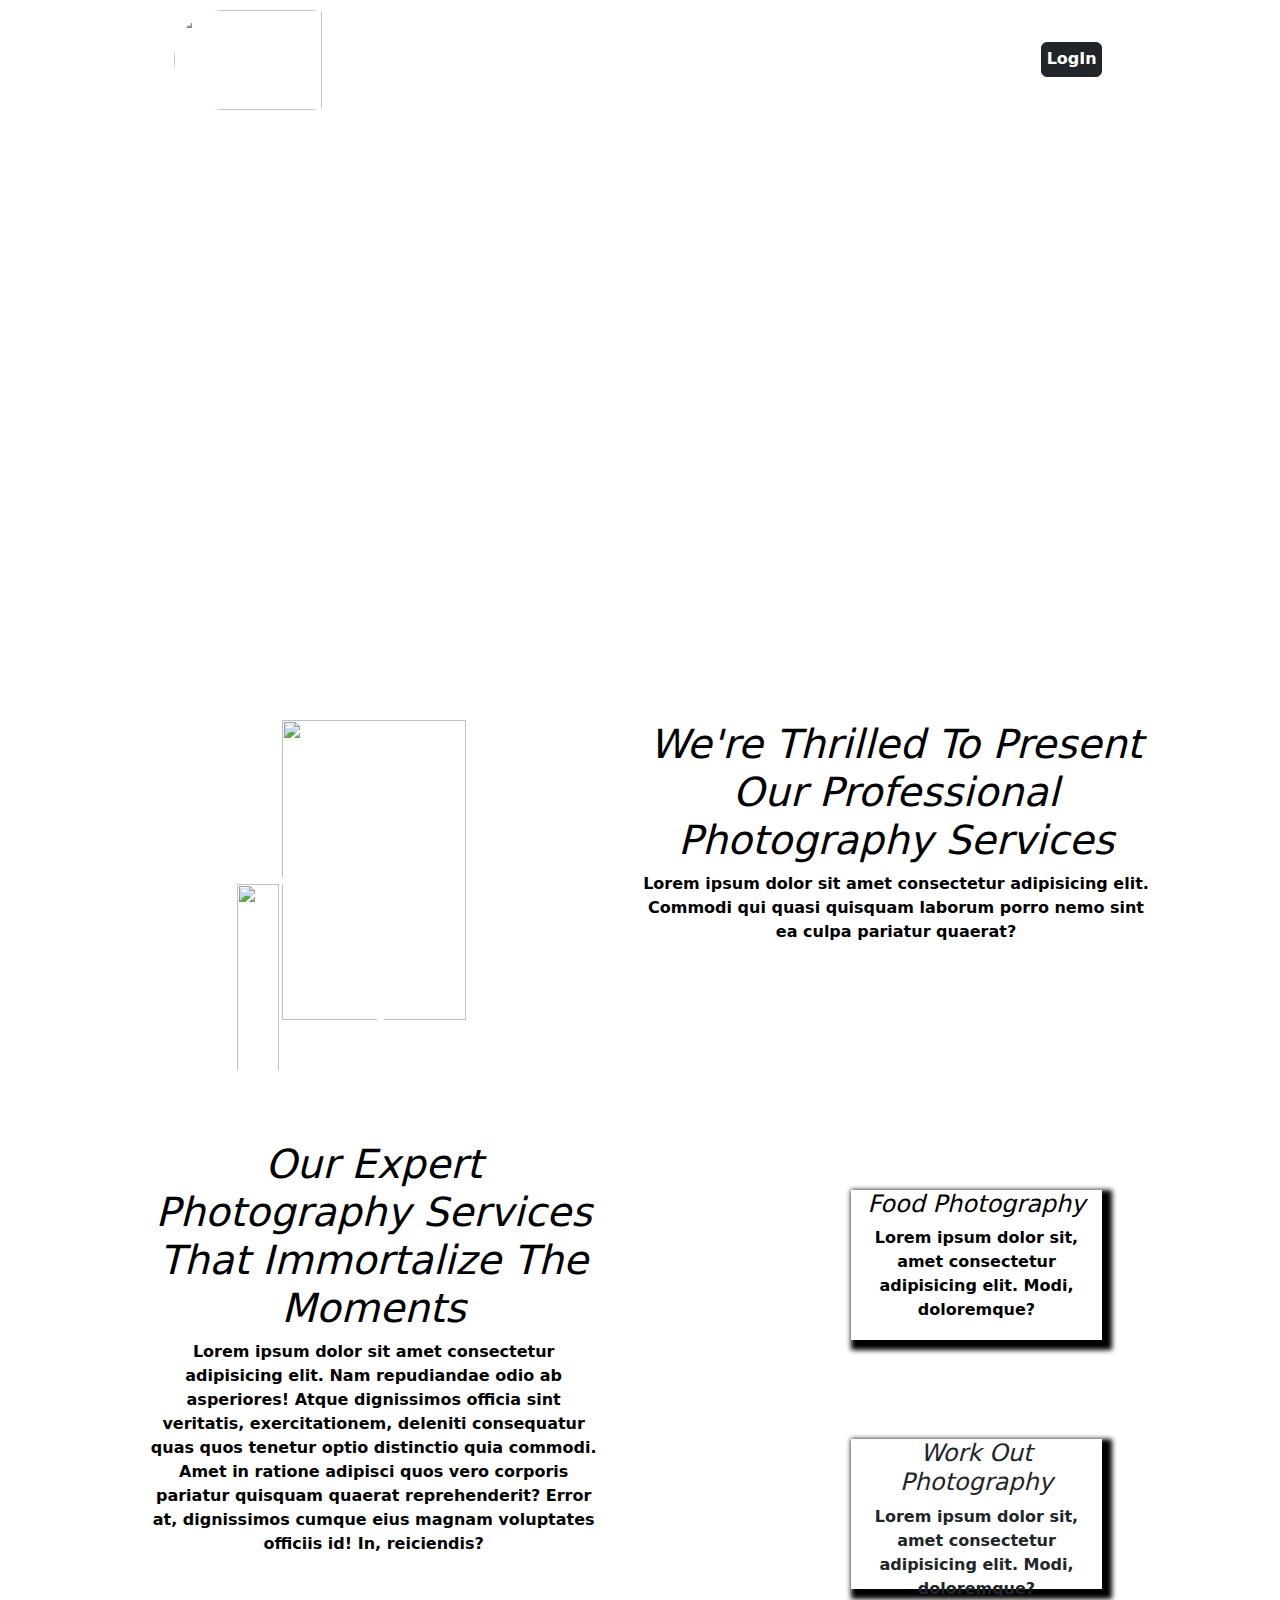
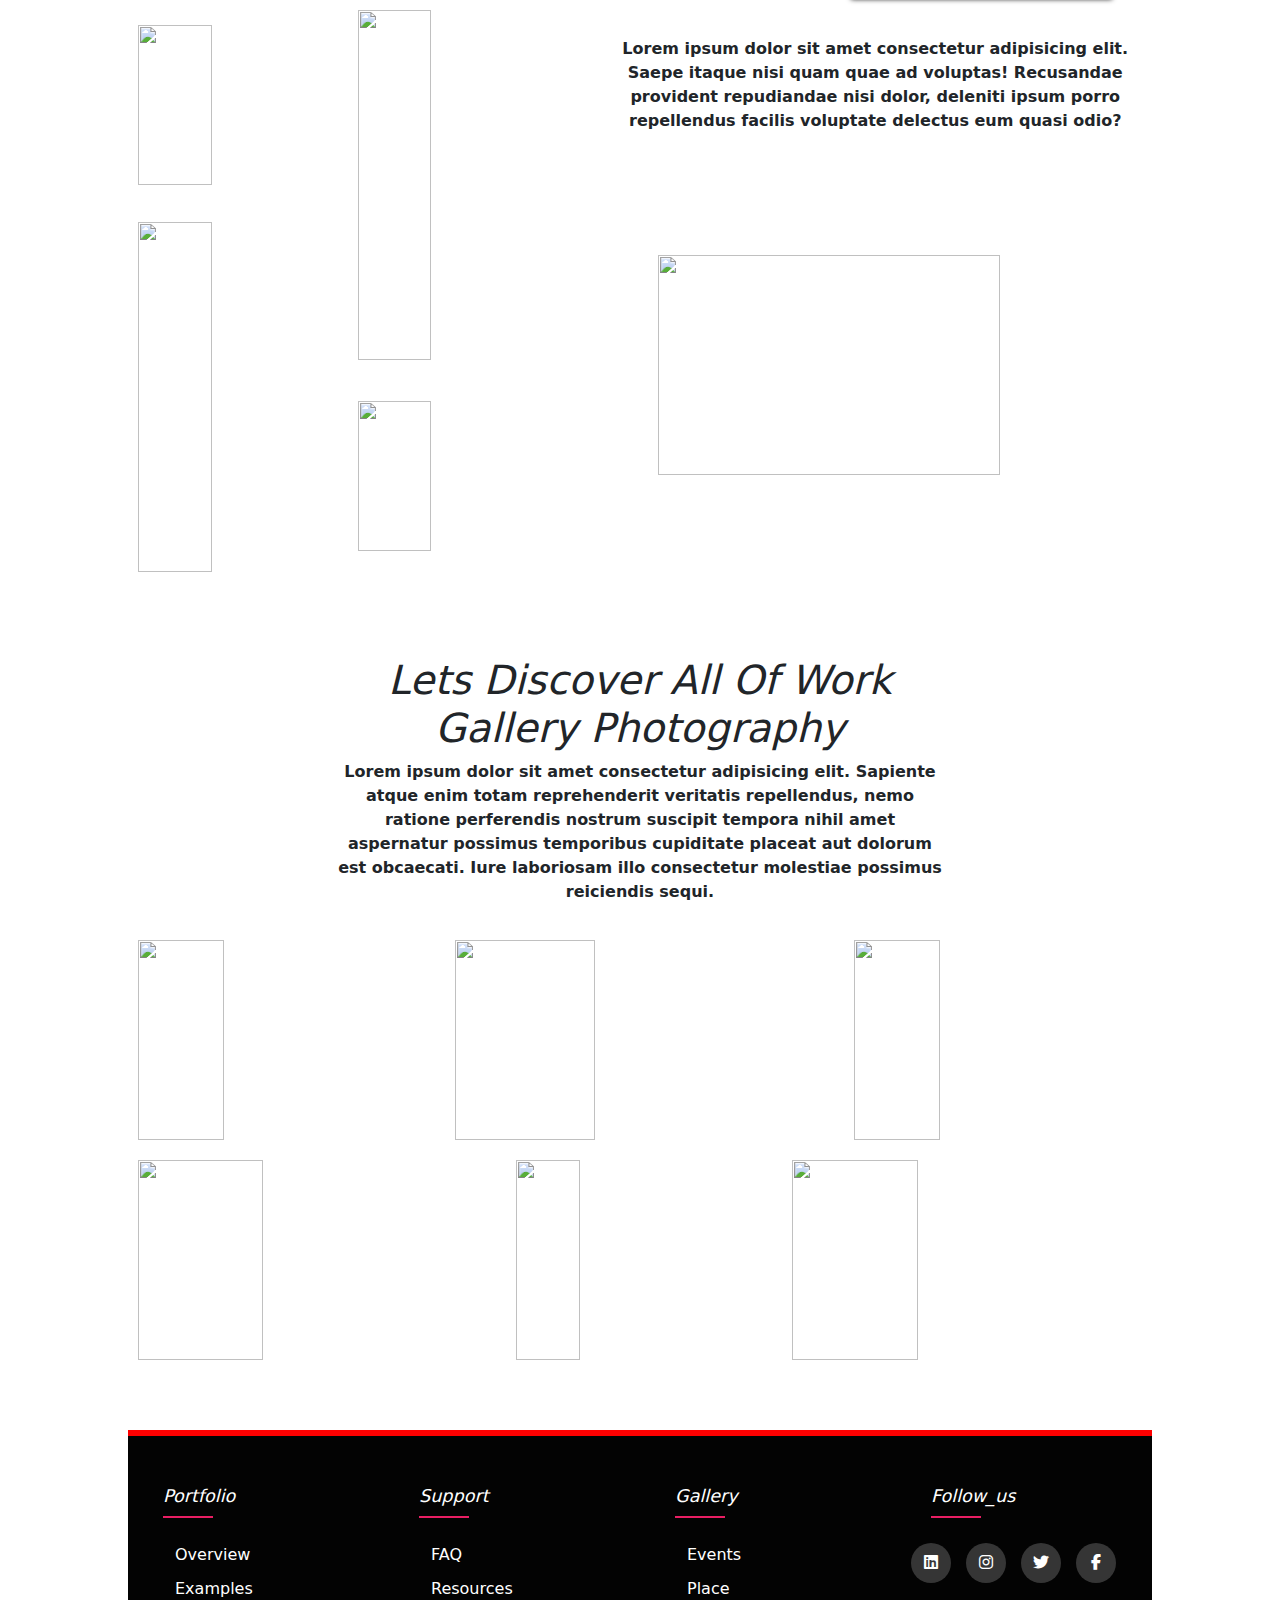
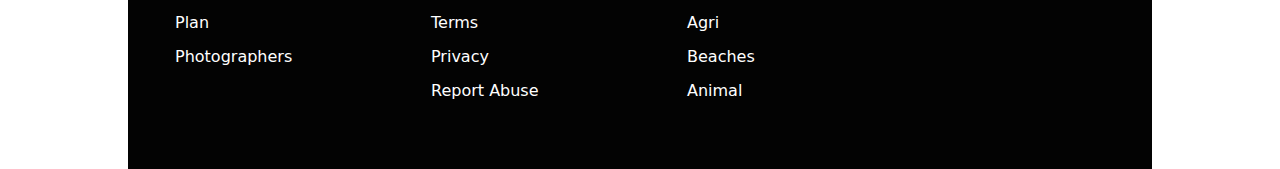
==== index.html @ e04cddc2 "first commit" ====
<!DOCTYPE html>
<html lang="en">

<head>
    <meta charset="UTF-8">
    <meta name="viewport" content="width=device-width, initial-scale=1.0">
    <title>index</title>
    <link rel="stylesheet" href="https://cdn.jsdelivr.net/npm/bootstrap@4.0.0/dist/css/bootstrap.min.css">

    <link rel="stylesheet" href="https://cdnjs.cloudflare.com/ajax/libs/font-awesome/6.5.1/css/all.min.css" />

    <link href="https://cdn.jsdelivr.net/npm/bootstrap@5.1.3/dist/css/bootstrap.min.css" rel="stylesheet" />

    <link href="https://cdn.jsdelivr.net/npm/bootstrap@5.3.3/dist/css/bootstrap.min.css" rel="stylesheet">
    <script src="https://cdn.jsdelivr.net/npm/bootstrap@5.3.3/dist/js/bootstrap.bundle.min.js"></script>

    <style>
        * {
            padding: 0;
            margin: 0;
            box-sizing: border-box;
        }
        body{
            width: 100%;
            min-height: 800px;
            background: url(img/back.jpg);
            /* background-color: #030303; */
        }

        .warpper {
            width: 80%;
            min-height: 600px;
            margin: auto;
            display: flex;
            flex-direction: column;
            /* background: url(img/back.jpg); */
            background-color: white;
        }

        /* ------------------  header   ------------------- */
        .header {
            width: 100%;
            height: 700px;
            display: flex;
            flex-direction: row;
            background: url(img/goa.jpg);
            background-repeat: no-repeat;
            background-size: cover;
            /* background-color: aqua; */
        }

        .logo {
            width: 20%;
            height: 100px;
            /* background-color: aqua; */
        }

        .logo img {
            width: 80%;
            height: 100px;
            margin-left: 20%;
            margin-top: 10px;
            border-radius: 50px;
        }

        .menu {
            width: 65%;
            height: 100px;
            /* background-color: pink; */
        }

        .menu ul {
            display: flex;
            flex-direction: row;
        }

        .menu ul li {
            list-style-type: none;
            padding: 30px;
            margin-left: 40px;
        }

        .menu ul li a {
            text-decoration: none;
            font-weight: bold;
            color: white;
            transition: all 0.3s ease;
            -webkit-transition: all 0.3s ease;
            -moz-transition: all 0.3s ease;
            -ms-transition: all 0.3s ease;
            -o-transition: all 0.3s ease;

        }

        .menu ul li a:hover {
            color: palevioletred;

        }

        .login {
            width: 15%;
            height: 100px;
            /* background-color: aqua; */
        }

        .login .btn1 {
            margin-top: 10%;
            margin-left: 30%;
            font-weight: bold;
            padding: 4%;
        }

        .btn1:hover {
            color: aqua;
            background-color: black;
            /* display: none; */
            /* background: url(img/butfly.png); */
        }

        /* ----------------   header end      ----------------- */


        /* ----------------   slider      ----------------- */

        .slider {
            width: 100%;
            min-height: 400px;
            display: flex;
            flex-direction: row;
            margin-top: 20px;
            /* background-color: pink; */
        }

        .img-div {
            width: 50%;
            height: 400px;
            /* background-color: pink; */
        }

        .img-div .img1 {
            width: 60%;
            height: 300px;
            margin-left: 30%;
            /* padding: 10px; */
        }

        .img-div .img2 {
            width: 30%;
            height: 200px;
            margin-top: -28%;
            margin-left: 20%;
            border: 7px solid white;
        }

        .text-div {
            width: 50%;
            height: 400px;
            color: black;
            font-weight: bold;
            /* background-color: violet; */

        }

        /* ----------------   slider end      ----------------- */



        /* ----------------   slider1      ----------------- */

        .slider1 {
            width: 100%;
            min-height: 400px;
            display: flex;
            flex-direction: row;
            margin-top: 20px;
            /* background-color: pink; */
        }

        .text-div1 {
            width: 45%;
            height: 400px;
            color: black;
            font-weight: bold;
            margin-left: 20px;
            /* background-color: violet; */
        }

        .img-div1 {
            width: 50%;
            height: 400px;
            margin-left: 5%;
            /* background-color: pink; */
        }

        .img-div1 .img2 {
            width: 60%;
            height: 200px;
            margin-left: 20px;
            z-index: -222;
            border: none;
            background: url(img/agri.jpg);
            background-size: cover;
            background-repeat: no-repeat;
        }
        .info2 {
            width: 50%;
            height: 150px;
            margin-top: -30%;
            margin-left: 40%;
            color: black;
            font-weight: bold;
            background-color: white;
            box-shadow: 5px 5px 5px 5px black;
            transition: all 0.2s ease;
        }
        .info2:hover{
            transform: scaleY(1.5);
        }
        .img-div1 .img3{
            width: 60%;
            height: 200px;
            margin-top: 10%;
            margin-left: 20px;
            background: url(img/agri.jpg);
            background-size: cover;
            background-repeat: no-repeat;
        }       
        .info3 {
            width: 50%;
            height: 150px;
            margin-top: -30%;
            margin-left: 40%;
            box-shadow: 5px 5px 5px 5px black;
            background-color: white;
            font-weight: bold;
            transition: all 0.2s ease;
        }
        .info3:hover{
           transform: scaleY(1.5);
        }

        /* ----------------   slider1 end      ----------------- */

         /* ----------------   slider3      ----------------- */

         .slider3 {
            width: 100%;
            height: 800px;
            display: flex;
            flex-direction: row;
            margin-top: 70px;
            /* background-color: pink; */
        }

        .img1 {
            width: 45%;
            height: 520px;
            color: black;
            font-weight: bold;
            /* background-color: violet; */
        }
        .img1 .g1{
            margin-left: 10px;
            width: 40%;
            margin-top: -35%;
            height: 160px;
        }  
        .img1 .g2{
            width: 50%;
            height: 350px;
            margin-left: 30px;
        }  
        .img1 .g3{
            width: 40%;
            height: 350px;
            margin-left: 10px;
            margin-top: -30%;
        }  
        .img1 .g4{
            width: 50%;
            height: 150px;
            margin-top: 20px;
            margin-left: 30px;
        }       

        .img2{
            width: 58%;
            height: 520px;
            margin-left: 2%;
            margin-right: 10px;
           /* background-color: #E91E63; */
        }
        .img2 p{
            margin-top: 5%;
        }
        .img2 .g5{
            width: 80%;
            height: 220px;
            margin-top: 20%;
            margin-left: 50px;
        }
       

        /* ----------------   slider3 end      ----------------- */


        /* ----------------   gallery       ----------------- */

        .text-gallery{
            width: 60%;
            margin: auto;
            margin-top: -15%;
            /* background-color: pink; */
        }
         h1{
            text-align: center;
            font-style: italic;
        }
        h4{
            text-align: center;
            font-style: italic;
        }
         p{
            text-align: center;
            font-weight: bold;
            justify-content: center;
        }
        .gallery{
            width: 100%;
            height: 220px;
            display: flex;
            flex-direction: row;
            margin-top: 20px;
            /* background-color: #E91E63; */
        }
        .gallery1{
            width: 100%;
            height: 220px;
            display: flex;
            flex-direction: row;
            /* background-color: #E91E63; */
        }
        .ga1{
            width: 29%;
            margin-left: 10px;
            height: 200px;
            transition: all 0.2s ease;
         }
         .ga1:hover{
            transform: scale(1.5);
         }
        .ga2{
            width: 37%;
            height: 200px;
            margin-left: 20px;
            transition: all 0.2s ease;
         }
         .ga2:hover{
            transform: scale(1.5);
         }
        .ga3{
            width: 29%;
            height: 200px;
            margin-left: 20px;
            /* margin-left: -10px; */
            transition: all 0.2s ease;
         }
         .ga3:hover{
            transform: scale(1.5);
         }
        .ga4{
            width: 35%;
            height: 200px;
            margin-left: 10px;
            transition: all 0.2s ease;
         }
         .ga4:hover{
            transform: scale(1.5);
         }
        .ga5{
            width: 25%;
            height: 200px;
            margin-left: 20px;
            transition: all 0.2s ease;
         }
         .ga5:hover{
            transform: scale(1.5);
         }
        .ga6{
            width: 35%;
            height: 200px;
            margin-left: 20px;
            /* margin-left: -10px; */
            transition: all 0.2s ease;
         }
         .ga6:hover{
            transform: scale(1.5);
         }

        /* ----------------   gallery end      ----------------- */


        /* ----------------   footer      ----------------- */

        .footer {
            width: 100%;
            display: flex;
            flex-direction: row;
            background: #030303;
            border-top: 6px solid red;
            /* background-color: #ee9313; */
            margin-top: 50px;
            padding: 50px 0;
        }

        .footer-col {
            width: 25%;
            padding: 0 15px;
        }

        .footer-col h4 {
            color: #fff;
            text-transform: capitalize;
            font-size: 1.1em;
            margin-bottom: 35px;
            font-weight: 500;
            margin-right: 80%;
            position: relative;
        }

        .footer-col h4:not(:last-child) {
            margin-left: 20px;
        }

        .footer-col h4::before {
            content: '';
            position: absolute;
            left: 0;
            bottom: -10px;
            background-color: #E91E63;
            height: 2px;
            box-sizing: border-box;
            width: 50px;

        }

        .footer-col ul li:not(:last-child) {
            margin-bottom: 10px;
        }

        .footer-col ul li {
            list-style: none;
        }

        .footer-col ul li a {
            font-size: 1em;
            text-transform: capitalize;
            color: #fff;
            text-decoration: none;
            font-weight: 100;
            display: block;
            transition: all 0.3s ease;
            -webkit-transition: all 0.3s ease;
            -moz-transition: all 0.3s ease;
            -ms-transition: all 0.3s ease;
            -o-transition: all 0.3s ease;
        }

        .footer-col ul li a:hover {
            color: #fff;
            text-decoration: none;
            padding-left: 8px;
        }

        .footer-col .social-links a {
            display: inline-block;
            height: 40px;
            width: 40px;
            text-decoration: none;
            background-color: rgba(255, 255, 255, 0.2);
            margin: 0 10px 10px 0;
            text-align: center;
            line-height: 40px;
            border-radius: 50%;
            -moz-border-radius: 50%;
            -ms-border-radius: 50%;
            -o-border-radius: 50%;
            -webkit-border-radius: 50%;
            color: #fff;
        }

        .footer-col .social-links a:hover {

            color: #24262B;
            background-color: #fff;
            transition: all 0.3s ease;
            -webkit-transition: all 0.3s ease;
            -moz-transition: all 0.3s ease;
            -ms-transition: all 0.3s ease;
            -o-transition: all 0.3s ease;
        }

        /* ----------------   footer end      ----------------- */


        /* @media only screen and (max-width:1200px) {
           
            .logo
            {
                width: 40%;
                margin: auto;
            }
            .menu{
                width: 100%;
            }
             .menu ul li{
                margin: auto;
            }
            .login{
                margin: auto 30px;
            } 
            
        }

        @media only screen and (max-width:768px) {
            .warpper{
                height: 300px;
            }
           .header{
            display: flex;
               flex-direction: column;
           }
           .logo
           {
                width: 40%;
               height: 100px;
               margin: auto;
           }
           .menu{
               height: 100px;
               margin: auto; 
           }
           .menu ul li{
                            padding: 12px;
               margin-top: 15px;
           }
           .login{
               margin: auto;
           }
           
       } */



        @media only screen and (max-width:1500px) {

            .logo {
                width: 30%;
            }

            .menu {
                width: 80%;
            }

            .menu ul li {
                margin: auto;
                padding: 8px;
                margin-top: 40px;
            }

            .login {
                margin: auto 30px;
                margin-top: 30px;
            }
            .img1{
                width: 50%;
            }
            .img1 .g1{
                width: 40%;
            }
            .img1 .g2{
                width: 40%;
            }
            .img1 .g3{
                width: 40%;
            }
            .img1 .g4{
                width: 40%;
            }

        }

        @media only screen and (max-width:1200px) {
            .header{
                background-size: cover;
            }
            .logo {
                width: 30%;
                margin: auto;
                margin-top: -5px;
            }

            .menu {
                width: 80%;
            }

            .menu ul li {
                margin: auto;
                padding: 8px;
                margin-top: 30px;
            }

            .login {
                margin: auto 30px;
                margin-top: 30px;
            }
            .info2{
                margin-top: -40%;
            }
            .info3{
                margin-top: -40%;
            }
            .gallery{
                width: 99%;
                margin-right: 10px;
            }
            .gallery1{
                width: 99%;
                margin-right: 10px;
            }

        }

        @media only screen and (max-width:768px) {
            .header {
                height: 300px;
                display: flex;
                background-size: cover;
                flex-direction: column;
            }

            .logo {
                width: 40%;
                height: 100px;
                margin: auto;
            }

            .menu {
                height: 100px;
                margin: auto;
            }

            .menu ul li {
                padding: 12px;
                margin-top: 15px;
            }

            .login {
                margin: auto;
            }

            /* ----------------------- */

            .slider {
                display: flex;
                flex-direction: column;
            }

            .slider .img-div {
                width: 100%;
            }

            .slider .text-div {
                width: 100%;
            }

            /* ----------------------- */

            .slider1 {
                display: flex;
                flex-direction: column;
            }

            .slider1 .img-div1 {
                width: 100%;
                height: 500px;
            }

            .slider1 .text-div1 {
                width: 100%;
            }
            .info2{
                margin-top: -30%;
            }
            .info3{
                margin-top: -30%;
            }
            /* ----------------------- */

            /* ----------------------- */
            .slider3{
                min-height: 500px;
                display: flex;
                flex-direction: column;
            }
            .img1{
                width: 90%;
                margin: auto;
            }
            .img2{
                width: 90%;
                margin: auto;
                margin-top: 50px;
            }
            .img2 .g5{
                margin-top: -1px;
            }
            /* ----------------------- */
            .text-gallery{
                width: 85%;
                margin-top: 22%;
            }
            .gallery{
                width: 94%;
            }
            .gallery1{
                width: 94%;
            }
            /* ----------------------- */

            /* ----------------------- */
           

        }

        @media only screen and (max-width:680px) {
            .header {
                min-height: 200px;
                display: flex;
                flex-direction: column;
                background-size: cover;
            }

            .logo {
                width: 30%;
                margin: auto;
            }

            .menu {
                width: 80%;
                margin-left: -20px;

            }

            .menu ul li {
                margin: auto;
                padding: 12px;
            }

            .login {
                margin: auto 30px;
                margin-top: 30px;
                margin-left: 40%;
            }

            .slider {
                width: 90%;
                margin: auto;
                display: flex;
                flex-direction: column;
            }

            .slider1 {
                width: 90%;
                margin: auto;
                display: flex;
                flex-direction: column;
            }
            .slider3 {
                width: 90%;
                margin: auto;
                margin-top: 40%;
            }
            .img2{
                margin-top: 25%;
            }
            .text-gallery{
                margin-top: 50%;
            }
            .gallery{
                min-height: 500px;
                display: flex;
                flex-direction: column;
            }
            .ga1{
                width: 50%;
                margin: auto;
            }
            .ga2{
                width: 80%;
                margin: auto;
                margin-top: 20px;
            }
            .ga3{
                width: 75%;
                margin: auto;
                margin-top: 20px;
            }
            .gallery1{
                min-height: 800px;
                display: flex;
                flex-direction: column;
            }
            .ga4{
                width: 50%;
                margin: auto;
                margin-top: 20%;
            }
            .ga5{
                width: 80%;
                margin: auto;
                margin-top: 20px;
            }
            .ga6{
                width: 75%;
                margin: auto;
                margin-top: 20px;
            }
        }

        @media only screen and (max-width:568px) {
            .header {
                background-size: cover;
                min-height: 700px;
            }
            .menu ul {
                display: flex;
                flex-direction: column;
                margin-left: 40%;
            }
            .login .btn1 {
                margin-top: 200%;
            }
            .footer {
                display: flex;
                flex-direction: column;
            }
            /* .footer-col {
                margin-left: 10%;
            } */
            /* ----------------------- */
            .slider .img-div {
                width: 100%;
            }
            .slider .text-div {
                width: 100%;
                margin-top: 250%;
                margin-left: auto;
            }
            /* ----------------------- */

            .slider1 {
                width: 90%;
                min-height: 400px;
            }
            .slider1 .img-div1 {
                width: 80%;
                /* margin-left: auto; */
            }
            .info2{
                overflow: auto;
            }
            .info3{
                overflow:auto;
            }

            /* ----------------------- */
            .img1{
                width: 90%;
                margin-top: 150%;
            }
            .img2{
                width: 90%;
                /* margin: auto; */
                margin-top: 200%;
            }
            /* ----------------------- */
            .text-gallery{
                margin-top: 500%;
            }
            /* ----------------------- */
            /* ----------------------- */

        }
    </style>
</head>

<body>
    <section class="warpper">

        <!-- @@@@@@@@@@@@@@@@@@@@@@@@@@@@@  header strat   @@@@@@@@@@@@@@@@@@@@@@@@@@@@@@@ -->

        <section class="header">
            <div class="logo">
                <img src="img/logo-bg.png">
            </div>
            <div class="menu">
                <ul>
                    <li><a href="index.html">Home</a></li>
                    <li><a href="About.html">About</a></li>
                    <!-- <li><a href="#gallery">Services</a></li> -->
                    <!-- <li><a href="product.html">Products</a></li> -->
                    <li><a href="gallery.html">Gallery</a></li>

                    <!-- <li class="nav-item dropdown new1">
                        <a class="nav-link dropdown-toggle Gallery" data-toggle="dropdown"
                            href="gallery.html" >Gallery</a>
                        <div class="dropdown-menu"
                            style="background-color: rgba(229, 180, 116,0.4); border-radius: 30px; border: none;">
                            <a class="dropdown-item" href="other/Events.html"
                                style="color: black; font-weight: bold; border-radius: 30px;">Sea Animal</a>
                            <a class="dropdown-item" href="other/Place.html"
                                style="color: black; font-weight: bold; border-radius: 30px;">History Place</a>
                            <a class="dropdown-item" href="#"
                                style="color: black; font-weight: bold; border-radius: 30px;">Portrits</a>
                            <a class="dropdown-item" href="other/Agri1.html"
                                style="color: black; font-weight: bold; border-radius: 30px;">Agri</a>
                            <a class="dropdown-item" href="other/beaches.html"
                                style="color: black; font-weight: bold; border-radius: 30px;">beaches</a>
                            <a class="dropdown-item" href="other/Animal.html"
                                style="color: black; font-weight: bold; border-radius: 30px;">Animal</a>
                        </div>
                    </li> -->


                    <li><a href="contact.html">Contact</a></li>
                </ul>
            </div>
            <div class="login">
                <button class="btn btn-dark btn1 ">LogIn</button>
            </div>

        </section>

        <!-- @@@@@@@@@@@@@@@@@@@@@@@@@@@@@  hesder end   @@@@@@@@@@@@@@@@@@@@@@@@@@@@@@@ -->


        <!-- @@@@@@@@@@@@@@@@@@@@@@@@@@@@@  slider   @@@@@@@@@@@@@@@@@@@@@@@@@@@@@@@ -->


        <section class="slider">
            <div class="img-div">
                <img src="img/agri.jpg" class="img1">
                <img src="img/agri1.jpg" class="img2">
            </div>
            <div class="text-div">
                <h1>We're Thrilled To Present Our Professional Photography Services</h1>
                <p>Lorem ipsum dolor sit amet consectetur adipisicing elit.
                Commodi qui quasi quisquam laborum porro nemo sint ea culpa pariatur quaerat?</p>
            </div>
        </section>

        <!-- @@@@@@@@@@@@@@@@@@@@@@@@@@@@@  hesder end   @@@@@@@@@@@@@@@@@@@@@@@@@@@@@@@ -->



        <!-- @@@@@@@@@@@@@@@@@@@@@@@@@@@@@  slider1   @@@@@@@@@@@@@@@@@@@@@@@@@@@@@@@ -->


        <section class="slider1">
            <div class="text-div1">
                <h1>Our Expert Photography Services That Immortalize The Moments</h1>
               <p>Lorem ipsum dolor sit amet consectetur adipisicing elit. Nam repudiandae odio ab
                 asperiores! Atque dignissimos officia sint veritatis, exercitationem, deleniti consequatur
                  quas quos tenetur optio distinctio quia commodi. Amet in ratione adipisci quos vero corporis pariatur quisquam 
                quaerat reprehenderit? Error at, dignissimos cumque eius magnam voluptates officiis id! In, reiciendis?</p>
            </div>

            <div class="img-div1">
                <div class="img2">

                </div>

                <div class="info2">
                    <h4>Food Photography</h4>
                    <p>Lorem ipsum dolor sit, amet consectetur adipisicing elit. Modi, doloremque?</p>
                </div>

                <div class="img3">

                </div>
                <div class="info3">
                    <h4>Work Out Photography</h4>
                    <p>Lorem ipsum dolor sit, amet consectetur adipisicing elit. Modi, doloremque?</p>
                
                </div>
            </div>
        </section>

        <!-- @@@@@@@@@@@@@@@@@@@@@@@@@@@@@  slider1 end   @@@@@@@@@@@@@@@@@@@@@@@@@@@@@@@ -->


        <!-- @@@@@@@@@@@@@@@@@@@@@@@@@@@@@  slider3    @@@@@@@@@@@@@@@@@@@@@@@@@@@@@@@ -->

        <section class="slider3">

            <div class="img1">
                <img src="img/goa.jpg" class="g1">
                <img src="img/goa.jpg" class="g2">
                <img src="img/goa.jpg" class="g3">
                <img src="img/goa.jpg" class="g4">
                 </div>

            <div class="img2">
                <p>Lorem ipsum dolor sit amet consectetur adipisicing elit. Saepe itaque nisi quam quae ad voluptas! Recusandae provident
                     repudiandae nisi dolor, deleniti ipsum porro repellendus facilis voluptate delectus eum quasi odio?</p>
                <img src="img/agri.jpg" class="g5">
            </div>

        </section>

        <!-- @@@@@@@@@@@@@@@@@@@@@@@@@@@@@  slider3 end   @@@@@@@@@@@@@@@@@@@@@@@@@@@@@@@ -->


        <!-- @@@@@@@@@@@@@@@@@@@@@@@@@@@@@  gallery   @@@@@@@@@@@@@@@@@@@@@@@@@@@@@@@ -->
        <div class="text-gallery" id="gallery">
            <h1>Lets Discover All Of Work <br> Gallery Photography</h1>
            <p>Lorem ipsum dolor sit amet consectetur adipisicing elit. Sapiente atque enim totam reprehenderit veritatis
             repellendus, nemo ratione perferendis nostrum suscipit tempora nihil amet aspernatur possimus temporibus cupiditate
             placeat aut dolorum est obcaecati. Iure laboriosam illo consectetur molestiae possimus reiciendis sequi.</p>
        </div>
        <div class="gallery">
            <img src="img/agri.jpg" class="ga1">
            <img src="img/agri.jpg" class="ga2">
            <img src="img/agri.jpg" class="ga3">
        </div>

        <div class="gallery1">
            <img src="img/agri.jpg" class="ga4">
            <img src="img/agri.jpg" class="ga5">
            <img src="img/agri.jpg" class="ga6">
        </div>

        <!-- @@@@@@@@@@@@@@@@@@@@@@@@@@@@@  gallery end   @@@@@@@@@@@@@@@@@@@@@@@@@@@@@@@ -->




        <!-- @@@@@@@@@@@@@@@@@@@@@@@@@@@@@  footer strat   @@@@@@@@@@@@@@@@@@@@@@@@@@@@@@@ -->

        <!-- <section class="wrapper"> -->
        <footer class="footer">

            <div class="footer-col">
                <h4>Portfolio</h4>
                <ul>
                    <li><a href="#">Overview</a></li>
                    <li><a href="#">Examples</a></li>
                    <li><a href="#">Plan</a></li>
                    <li><a href="#">Photographers</a></li>
                </ul>
            </div>

            <div class="footer-col">
                <h4>Support</h4>
                <ul>
                    <li><a href="#">FAQ</a></li>
                    <li><a href="#">Resources</a></li>
                    <li><a href="#">terms</a></li>
                    <li><a href="#">Privacy</a></li>
                    <li><a href="#">Report Abuse</a></li>
                </ul>
            </div>

            <div class="footer-col">
                <h4>Gallery</h4>
                <ul>
                    <li><a href="other/Events.html">Events</a></li>
                    <li><a href="other/Place.html">Place</a></li>
                    <li><a href="other/Agri1.html">Agri</a></li>
                    <li><a href="other/beaches.html">Beaches</a></li>
                    <li><a href="other/Animal.html">Animal</a></li>
                </ul>
            </div>

            <div class="footer-col">
                <h4>Follow_us</h4>
                <div class="social-links">
                    <a href="#"><i class="fa-brands fa-linkedin b1"></i></a>
                    <a href="#"><i class="fa-brands fa-instagram b1"></i></a>
                    <a href="#"> <i class="fa-brands fa-twitter b1"></i></a>
                    <a href="#"><i class="fa-brands fa-facebook-f b1"></i></a>
                </div>
            </div>
        </footer>
    </section>

    <!-- @@@@@@@@@@@@@@@@@@@@@@@@@@@@@  footer end   @@@@@@@@@@@@@@@@@@@@@@@@@@@@@@@ -->


    <script src="https://code.jquery.com/jquery-3.2.1.slim.min.js"></script>
    <script src="https://cdn.jsdelivr.net/npm/popper.js@1.12.9/dist/umd/popper.min.js"></script>
    <script src="https://cdn.jsdelivr.net/npm/bootstrap@4.0.0/dist/js/bootstrap.min.js"></script>

</body>

</html>
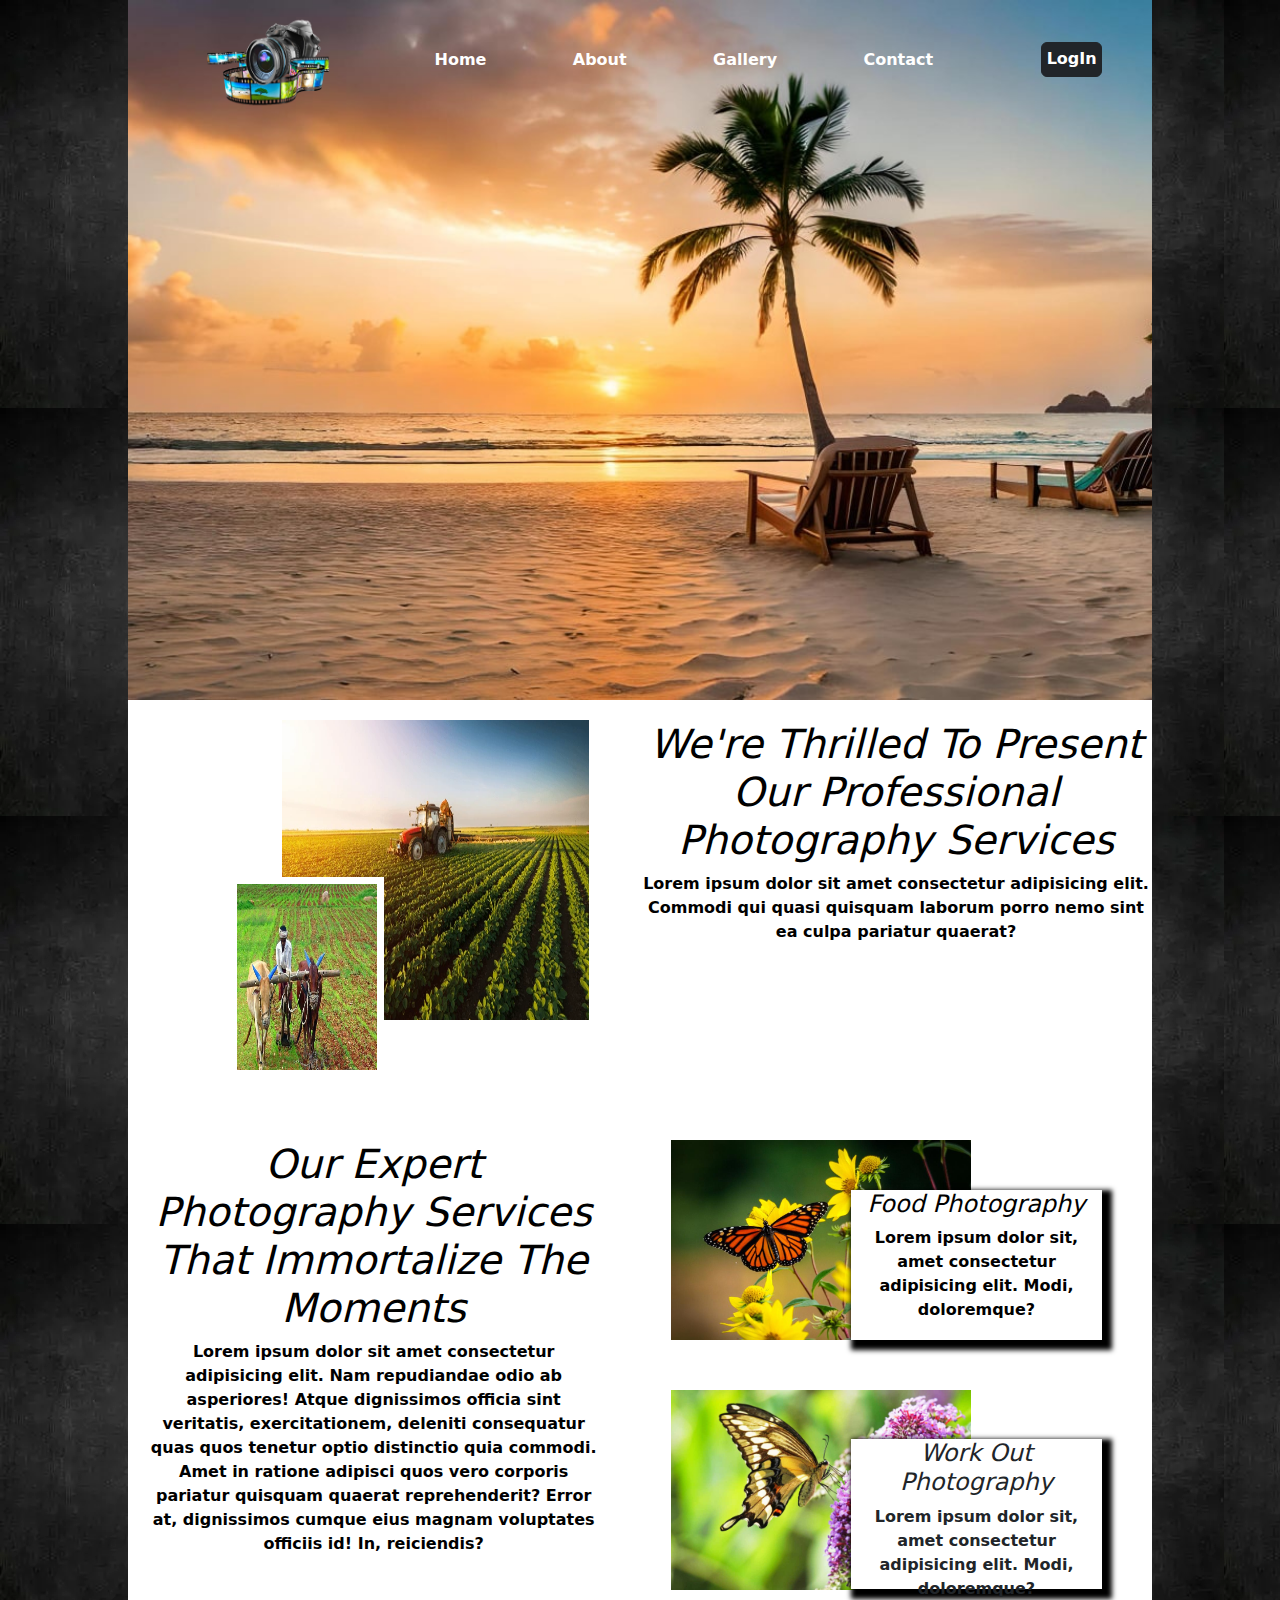
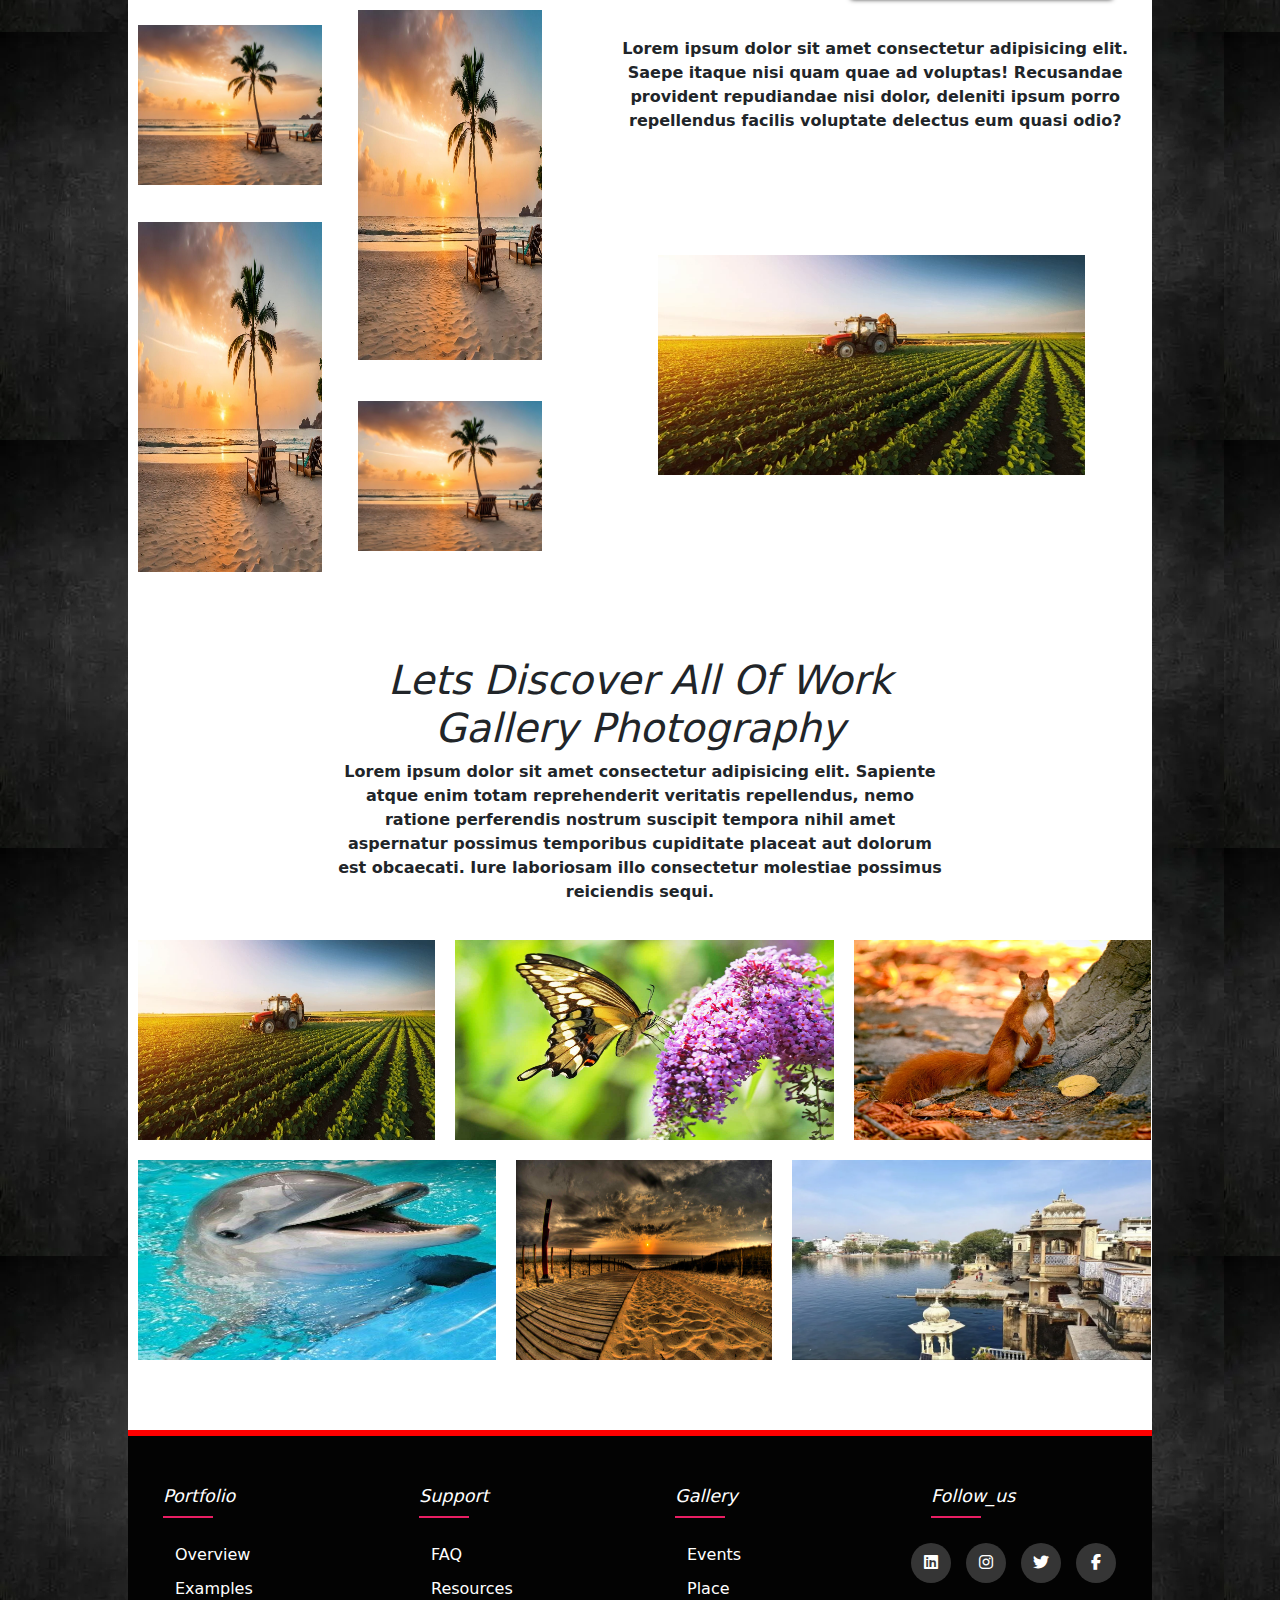
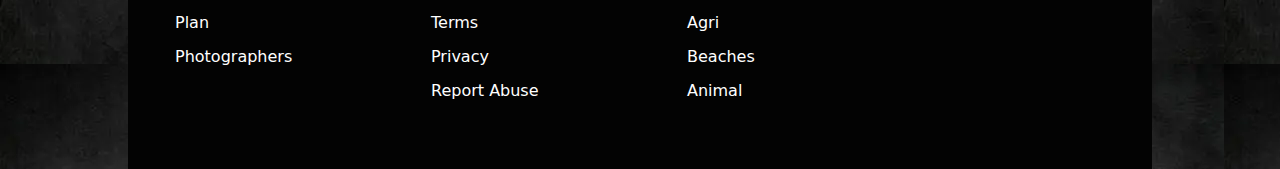
==== commit 1515db35: "insert new pages" ====
--- a/index.html
+++ b/index.html
@@ -198,7 +198,7 @@
             margin-left: 20px;
             z-index: -222;
             border: none;
-            background: url(img/agri.jpg);
+            background: url(img/butfl4.jpg);
             background-size: cover;
             background-repeat: no-repeat;
         }
@@ -221,7 +221,7 @@
             height: 200px;
             margin-top: 10%;
             margin-left: 20px;
-            background: url(img/agri.jpg);
+            background: url(img/butfl3.jpg);
             background-size: cover;
             background-repeat: no-repeat;
         }       
@@ -868,10 +868,10 @@
                 /* margin-left: auto; */
             }
             .info2{
-                overflow: auto;
+                overflow:scroll;
             }
             .info3{
-                overflow:auto;
+                overflow:scroll;
             }
 
             /* ----------------------- */
@@ -1031,14 +1031,14 @@
         </div>
         <div class="gallery">
             <img src="img/agri.jpg" class="ga1">
-            <img src="img/agri.jpg" class="ga2">
-            <img src="img/agri.jpg" class="ga3">
+            <img src="img/butfl3.jpg" class="ga2">
+            <img src="img/animal5.jpg" class="ga3">
         </div>
 
         <div class="gallery1">
-            <img src="img/agri.jpg" class="ga4">
-            <img src="img/agri.jpg" class="ga5">
-            <img src="img/agri.jpg" class="ga6">
+            <img src="img/sea7.jpg" class="ga4">
+            <img src="img/p1.jpg" class="ga5">
+            <img src="img/his8.jpg" class="ga6">
         </div>
 
         <!-- @@@@@@@@@@@@@@@@@@@@@@@@@@@@@  gallery end   @@@@@@@@@@@@@@@@@@@@@@@@@@@@@@@ -->
@@ -1077,7 +1077,7 @@
                 <ul>
                     <li><a href="other/Events.html">Events</a></li>
                     <li><a href="other/Place.html">Place</a></li>
-                    <li><a href="other/Agri1.html">Agri</a></li>
+                    <li><a href="other/Agri.html">Agri</a></li>
                     <li><a href="other/beaches.html">Beaches</a></li>
                     <li><a href="other/Animal.html">Animal</a></li>
                 </ul>
